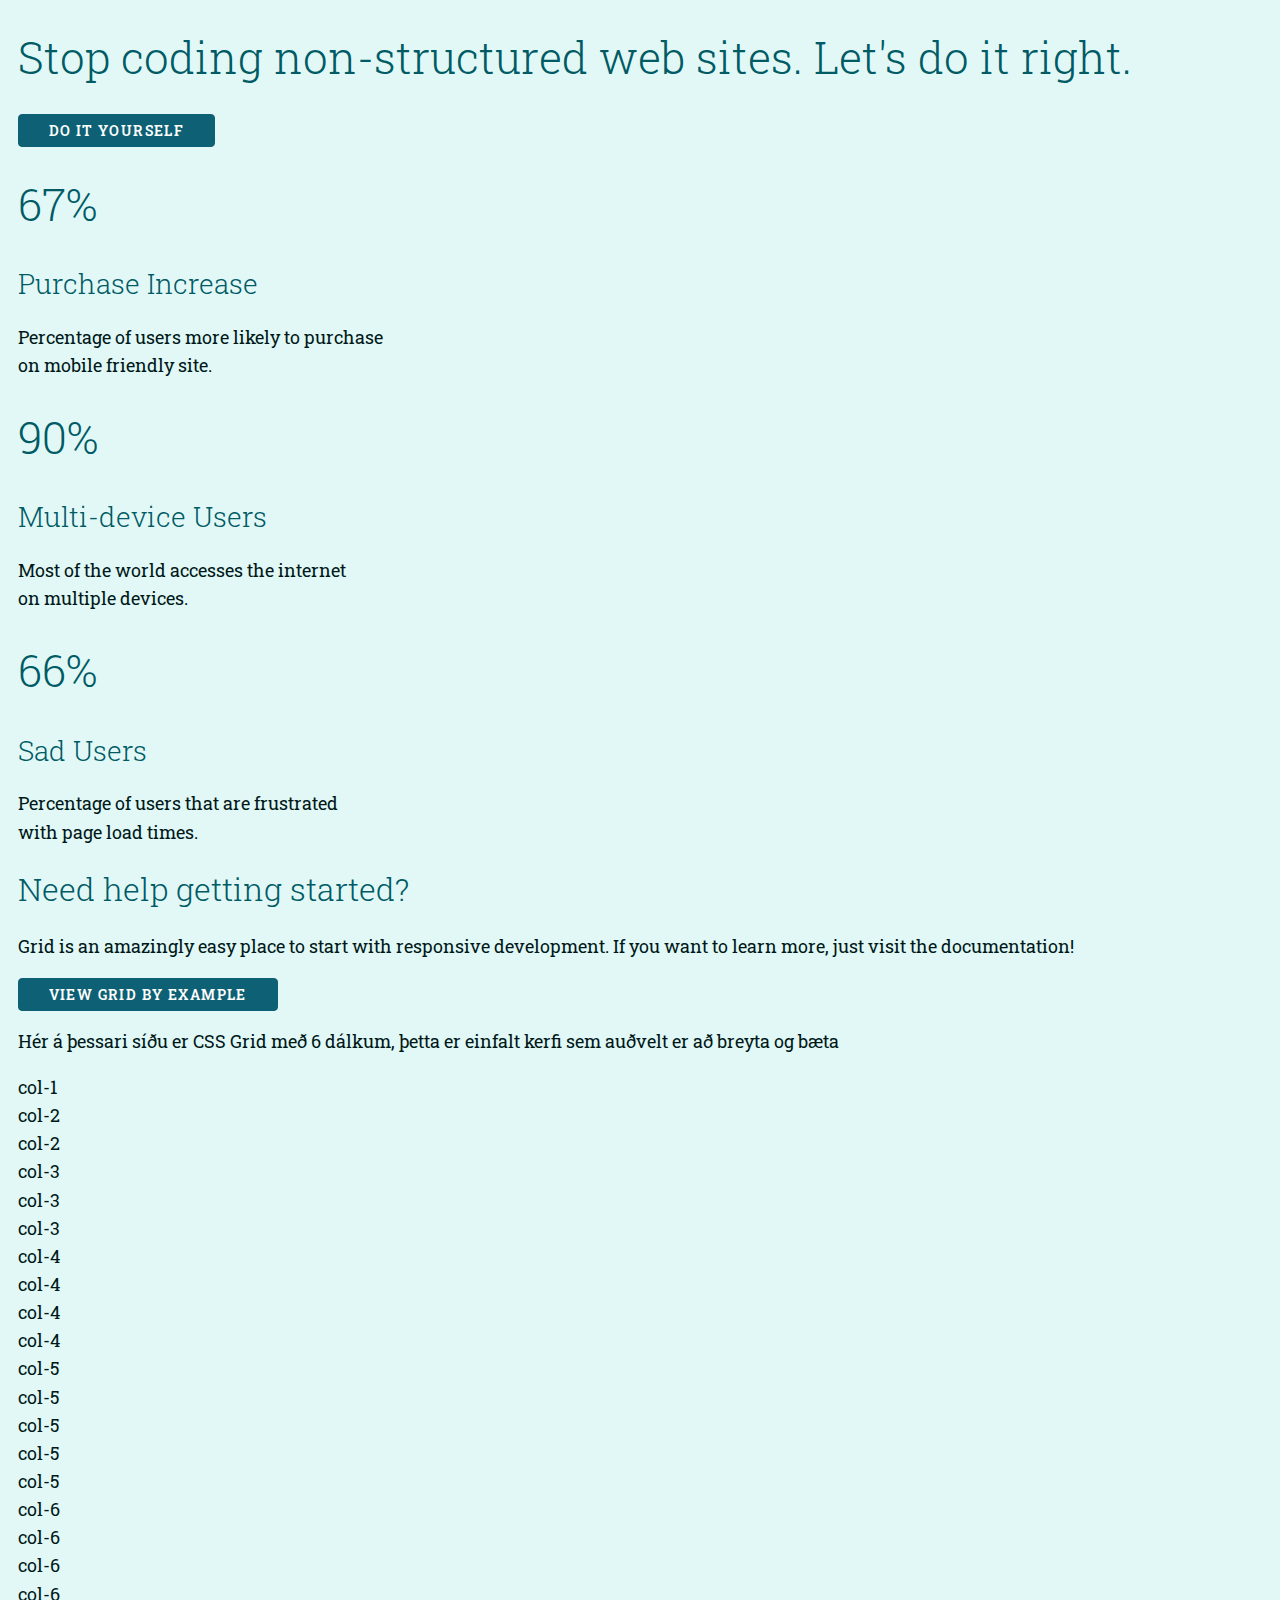
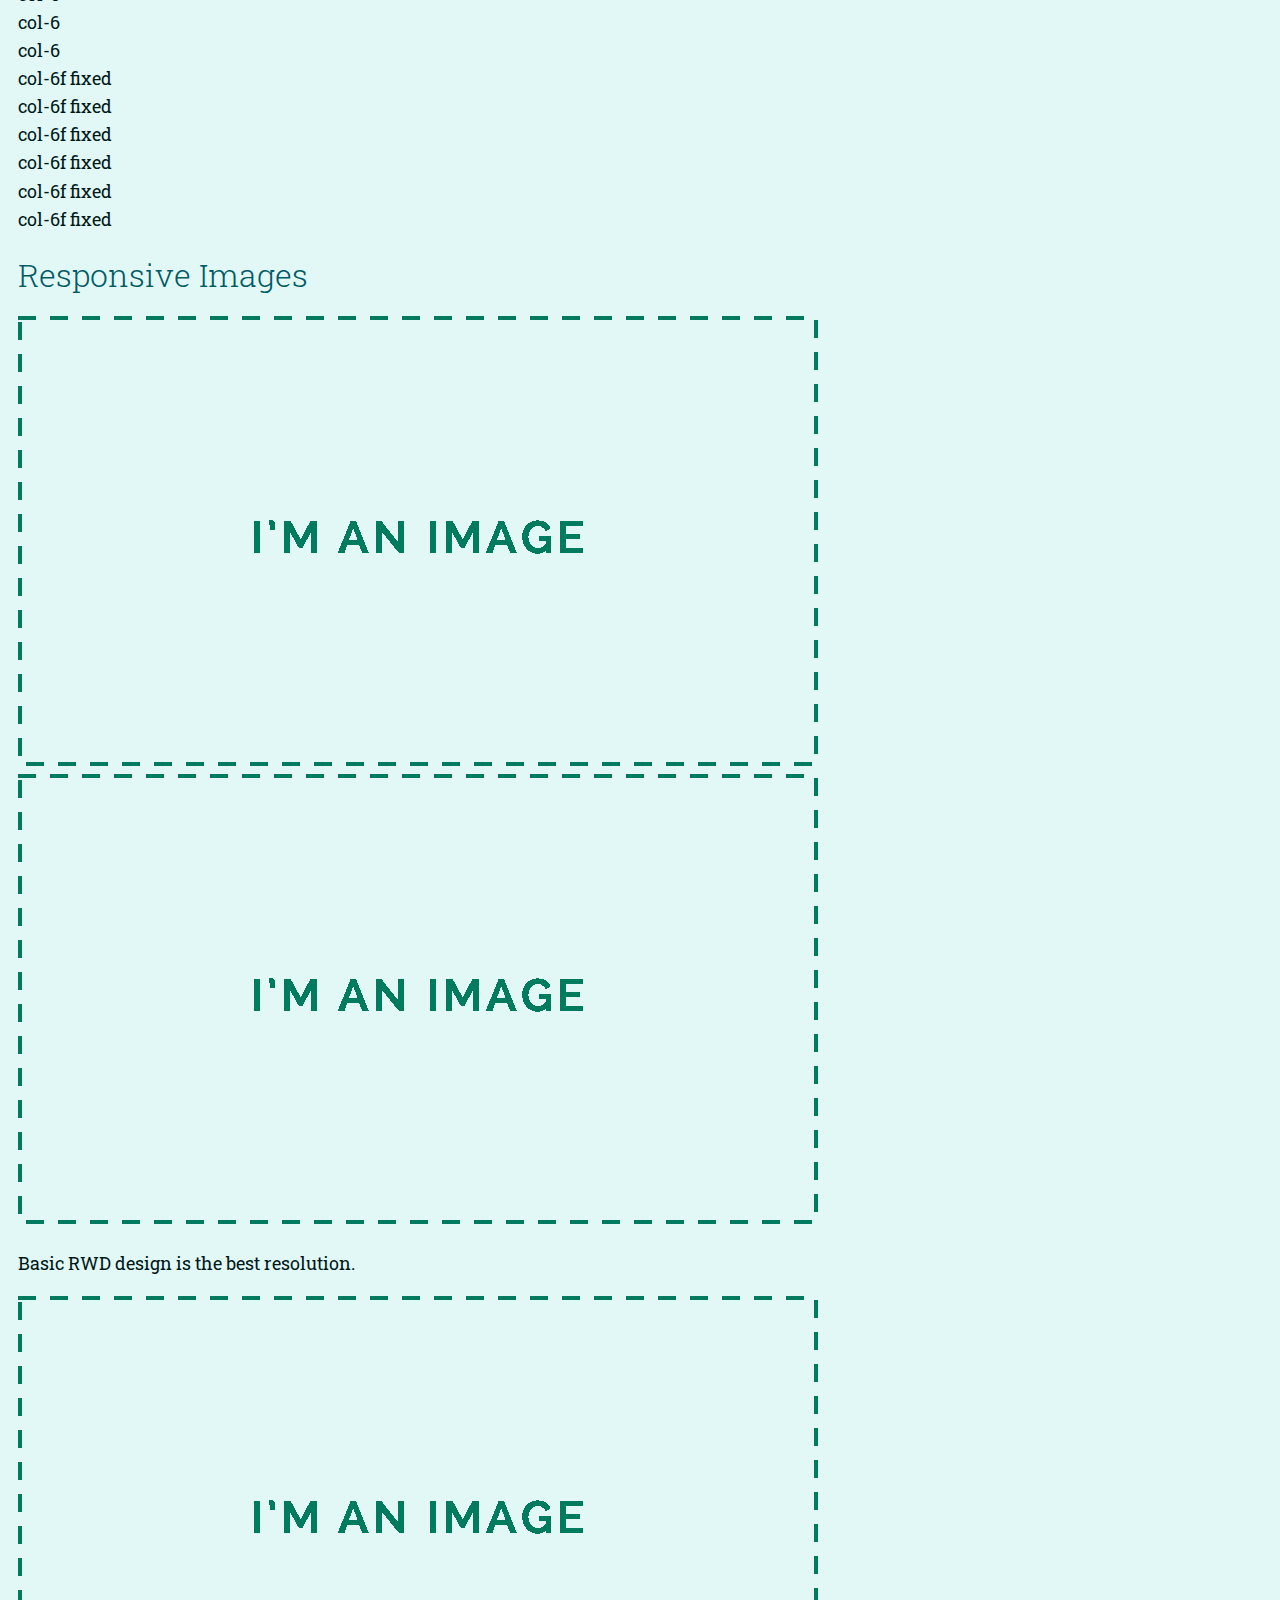
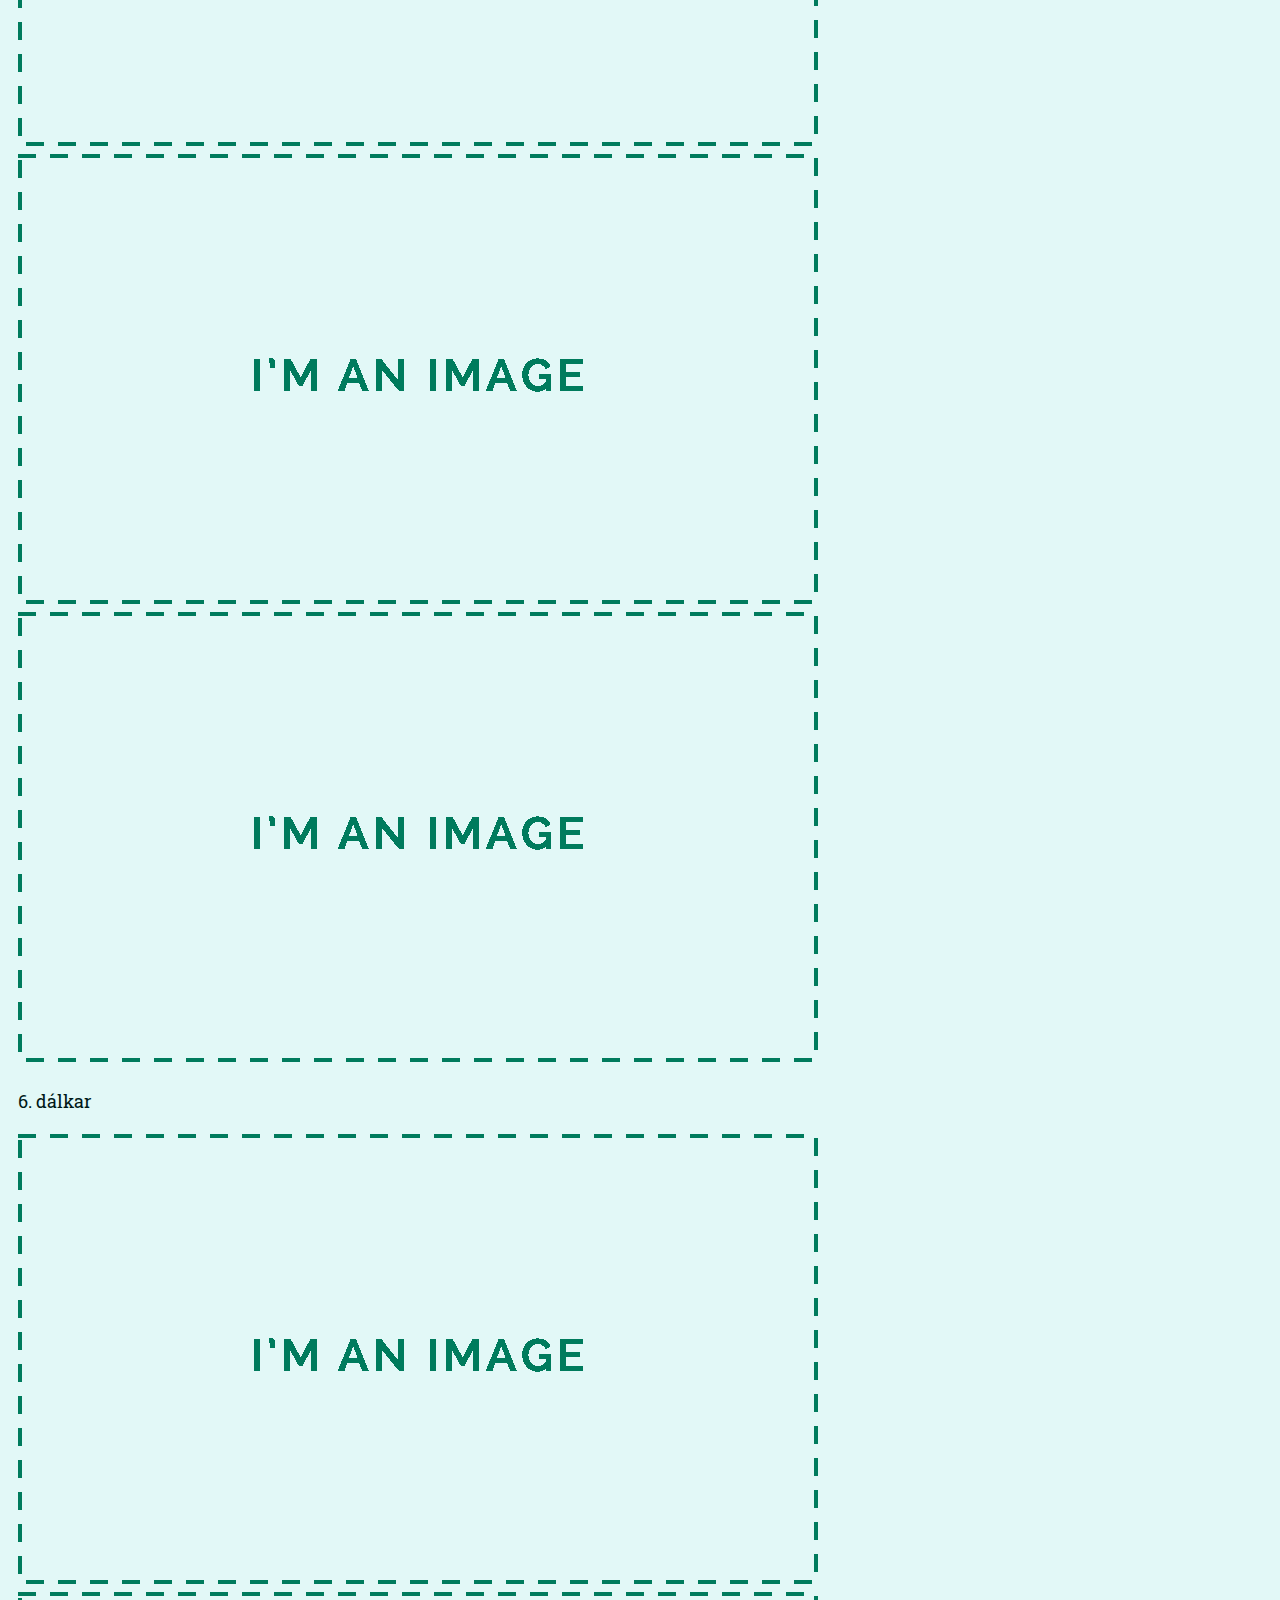
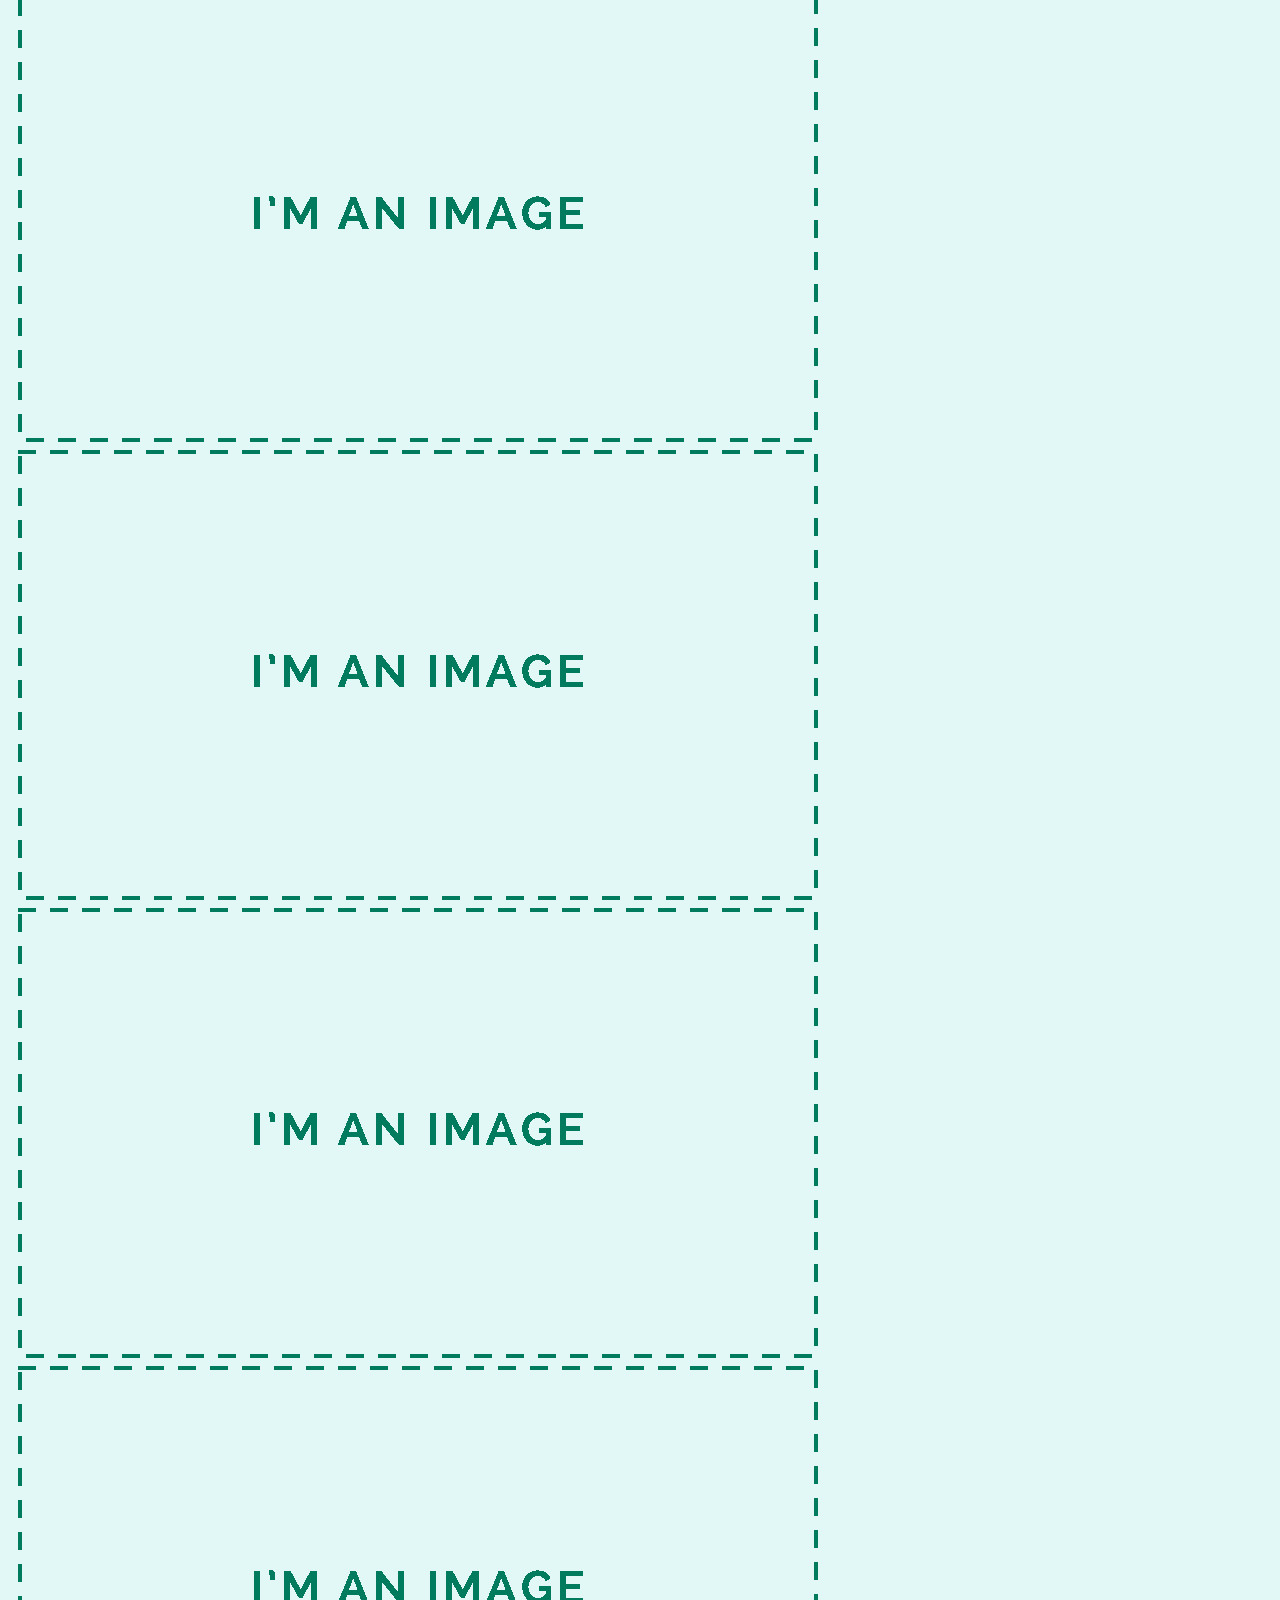
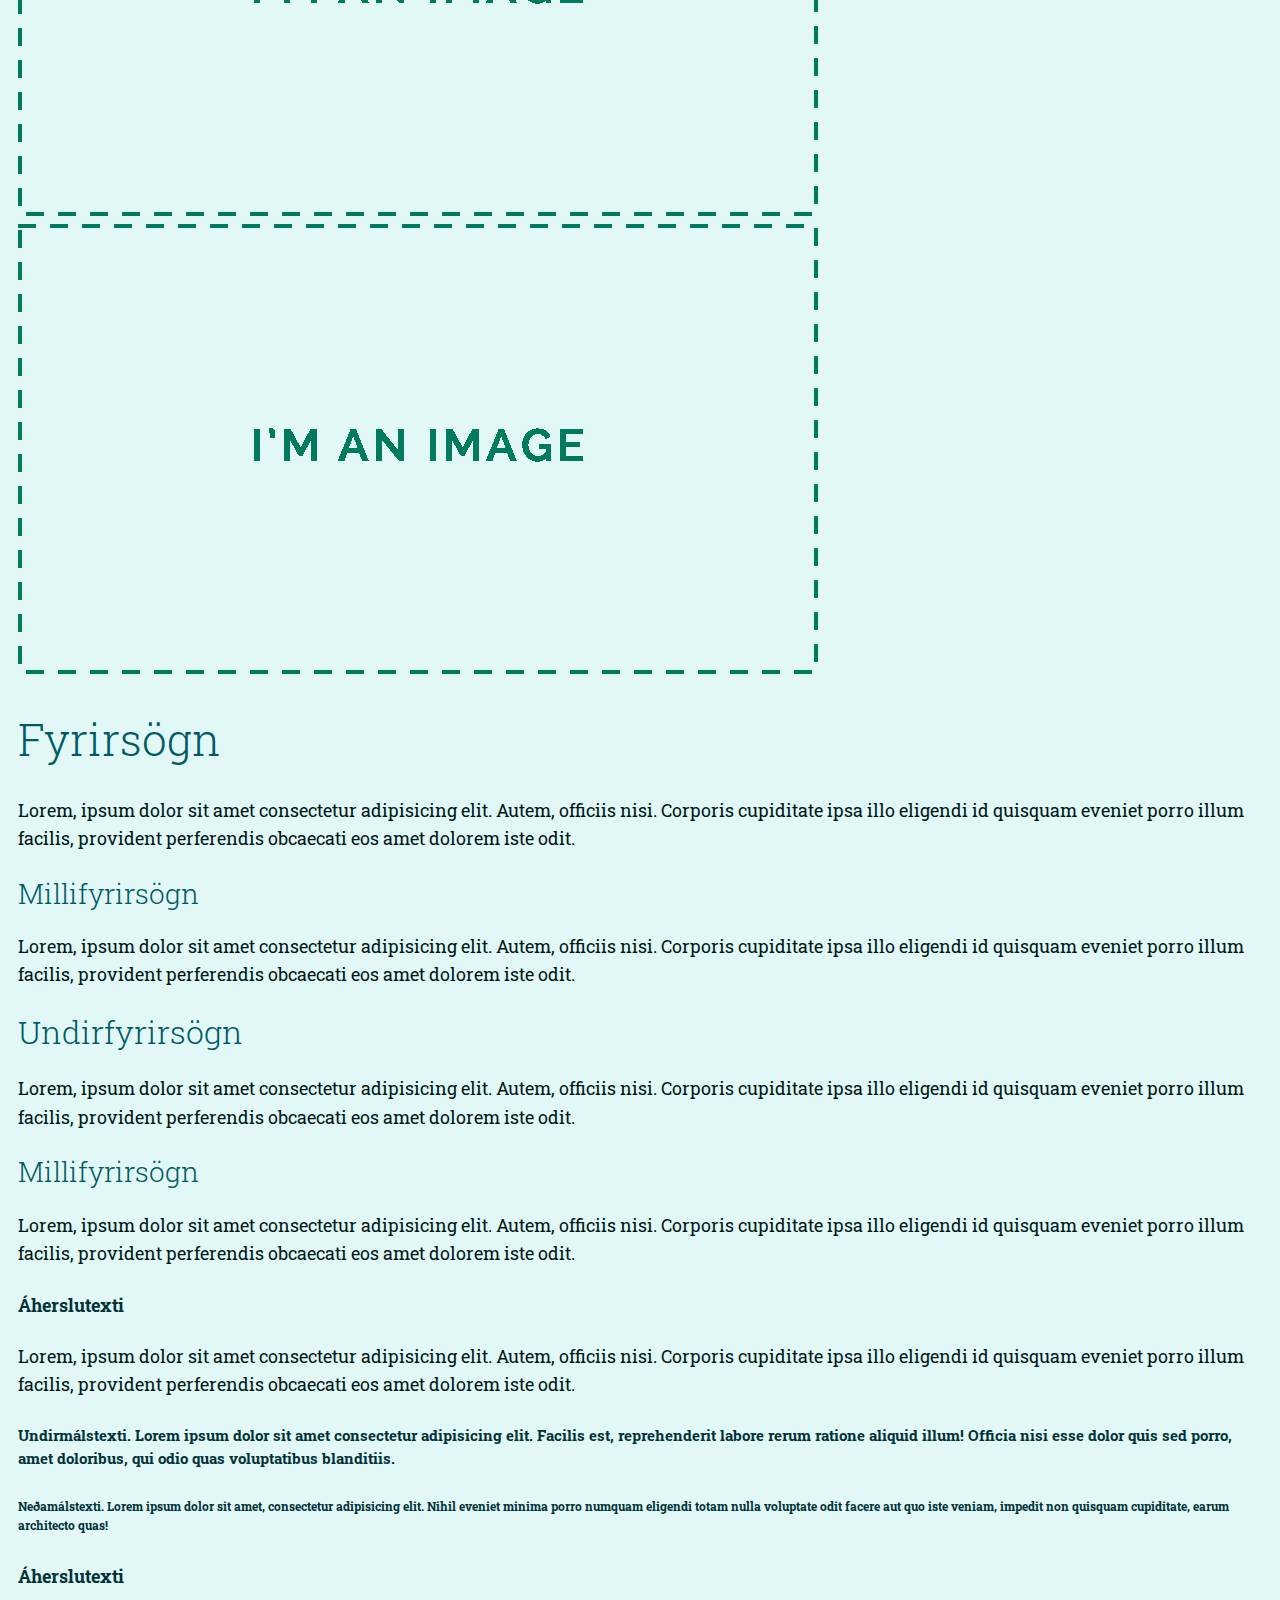
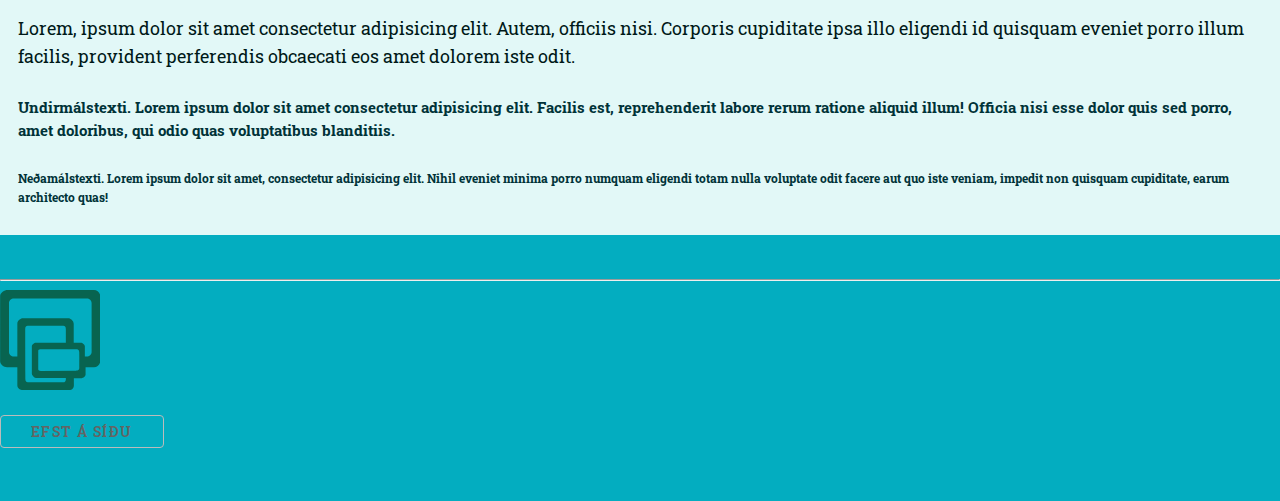
==== website/index.html @ b2b4685d "v3" ====
<!DOCTYPE html>
<html lang="is">
<head>
    <meta charset="UTF-8">
    <meta http-equiv="X-UA-Compatible" content="IE=edge">
    <meta name="viewport" content="width=device-width, initial-scale=1.0">
    <meta name="description" content="CSS grind">
    <meta name="author" content="GJG">
    <title>CSS grind</title>
    <link rel="preconnect" href="https://fonts.gstatic.com">
    <link href="https://fonts.googleapis.com/css2?family=Roboto+Slab:wght@100;200;300;400;500;600;700;800;900&display=swap" rel="stylesheet">
    <link rel="stylesheet" href="css/base.css">
    <!-- stílsíður sem við eigum eftir að bæta við-->
    <!--link rel="stylesheet" href="css/grid.css"-->
    <!--link rel="stylesheet" href="css/iconfont.css"-->
    <!--link rel="stylesheet" href="css/topmenu.css"-->
    <!--link rel="stylesheet" href="css/custom.css"-->
    <!--Í síðasta verkefninu eru allar stílsíðurnar þjappaðar í eina stílsíðu -->
    <!--link rel="stylesheet" href="css/styles.css"-->

    <link rel="icon" type="image/svg" href="images/rwd-icon.svg">
</head>
<body id="top">
  <nav class="topnav">
  </nav>
  <header class="container" id="top">
    <section>
        <h1>Stop coding non-structured web sites. Let's do it right.</h1>
        <a class="button button-primary" href="http://vefhonnun.github.io">Do it yourself</a>
      </div>
    </section>
  </header>
  <main>
    <section>
      <div class="container">
        <div>
          <h1>67%</h1>
          <h3>Purchase Increase</h3>
          <p>Percentage of users more likely to purchase<br> on mobile friendly site.</p>
        </div>
        <div>
          <h1>90%</h1>
          <h3>Multi-device Users</h3>
          <p>Most of the world accesses the internet<br> on multiple devices.</p>
        </div>
        <div>
          <h1>66%</h1>
          <h3>Sad Users</h3>
          <p>Percentage of users that are frustrated<br> with page load times.</p>
        </div>
    </div>
    </section>
    <section class="container">
        <h2>Need help getting started?</h2>
        <p>Grid is an amazingly easy place to start with responsive development. If you want to learn more, just visit the documentation!</p>
        <a class="button button-primary" href="http://gridbyexample.com">View Grid by example</a>
    </section>
    <section class="container" id="cssgrid">
      <p>Hér á þessari síðu er CSS Grid með 6 dálkum, þetta er einfalt kerfi sem auðvelt er að breyta og bæta</p>
      <div class="col-1 rammi">
        <div>col-1</div>
      </div>
      <div class="rammi col-2">
        <div>col-2</div>
        <div>col-2</div>
      </div>
      <div class="rammi">
        <div>col-3</div>
        <div>col-3</div>
        <div>col-3</div>
      </div>
      <div class="rammi">
        <div>col-4</div>
        <div>col-4</div>
        <div>col-4</div>
        <div>col-4</div>
      </div>
      <div class="rammi">
        <div>col-5</div>
        <div>col-5</div>
        <div>col-5</div>
        <div>col-5</div>
        <div>col-5</div>
      </div>
      <div class="rammi">
        <div>col-6</div>
        <div>col-6</div>
        <div>col-6</div>
        <div>col-6</div>
        <div>col-6</div>
        <div>col-6</div>
      </div>
      <div class="rammi">
        <div>col-6f fixed</div>
        <div>col-6f fixed</div>
        <div>col-6f fixed</div>
        <div>col-6f fixed</div>
        <div>col-6f fixed</div>
        <div>col-6f fixed</div>
      </div>
    </section>
    <section class="bgimage" id="myndir">
      <div class="container">
        <h2>Responsive Images</h2>
        <div class="col-2">
          <figure>
            <img src="images/placeholder2.png">
          </figure>
          <figure>
            <img src="images/placeholder2.png">
          </figure>
        </div>
      </div>
      <div class="container">
        <p>Basic RWD design is the best resolution.</p>
        <div class=" ">
          <figure>
            <img src="images/placeholder2.png">
          </figure>
          <figure>
            <img src="images/placeholder2.png">
          </figure>
          <figure>
            <img src="images/placeholder2.png">
          </figure>
        </div>
      </div>
      <div class="container">
        <p>6. dálkar</p>
        <div class=" ">
          <figure>
            <img src="images/placeholder2.png">
          </figure>
          <figure>
            <img src="images/placeholder2.png">
          </figure>
          <figure>
            <img src="images/placeholder2.png">
          </figure>
          <figure>
            <img src="images/placeholder2.png">
          </figure>
          <figure>
            <img src="images/placeholder2.png">
          </figure>
          <figure>
            <img src="images/placeholder2.png">
          </figure>
        </div>
      </div>
    </section>
    <section class="container" id="letur">
      <div class=" ">
        <article>
          <h1>Fyrirsögn</h1>
          <p>Lorem, ipsum dolor sit amet consectetur adipisicing elit. Autem, officiis nisi. Corporis cupiditate ipsa illo eligendi id quisquam eveniet porro illum facilis, provident perferendis obcaecati eos amet dolorem iste odit.</p>
          <h3>Millifyrirsögn</h3>
          <p>Lorem, ipsum dolor sit amet consectetur adipisicing elit. Autem, officiis nisi. Corporis cupiditate ipsa illo eligendi id quisquam eveniet porro illum facilis, provident perferendis obcaecati eos amet dolorem iste odit.</p>
        </article>
        <article>
          <h2>Undirfyrirsögn</h2>
          <p>Lorem, ipsum dolor sit amet consectetur adipisicing elit. Autem, officiis nisi. Corporis cupiditate ipsa illo eligendi id quisquam eveniet porro illum facilis, provident perferendis obcaecati eos amet dolorem iste odit.</p>
          <h3>Millifyrirsögn</h3>
          <p>Lorem, ipsum dolor sit amet consectetur adipisicing elit. Autem, officiis nisi. Corporis cupiditate ipsa illo eligendi id quisquam eveniet porro illum facilis, provident perferendis obcaecati eos amet dolorem iste odit.</p>  
        </article>
      </div>
      <div class=" ">
        <article>
          <h4>Áherslutexti</h4>
          <p>Lorem, ipsum dolor sit amet consectetur adipisicing elit. Autem, officiis nisi. Corporis cupiditate ipsa illo eligendi id quisquam eveniet porro illum facilis, provident perferendis obcaecati eos amet dolorem iste odit.</p>
        </article>
        <article>
          <h5>Undirmálstexti. Lorem ipsum dolor sit amet consectetur adipisicing elit. Facilis est, reprehenderit labore rerum ratione aliquid illum! Officia nisi esse dolor quis sed porro, amet doloribus, qui odio quas voluptatibus blanditiis.</h5>
        <h6>Neðamálstexti. Lorem ipsum dolor sit amet, consectetur adipisicing elit. Nihil eveniet minima porro numquam eligendi totam nulla voluptate odit facere aut quo iste veniam, impedit non quisquam cupiditate, earum architecto quas!</h6>
        </article>
        <article>
          <h4>Áherslutexti</h4>
          <p>Lorem, ipsum dolor sit amet consectetur adipisicing elit. Autem, officiis nisi. Corporis cupiditate ipsa illo eligendi id quisquam eveniet porro illum facilis, provident perferendis obcaecati eos amet dolorem iste odit.</p>
        </article>
        <article>
          <h5>Undirmálstexti. Lorem ipsum dolor sit amet consectetur adipisicing elit. Facilis est, reprehenderit labore rerum ratione aliquid illum! Officia nisi esse dolor quis sed porro, amet doloribus, qui odio quas voluptatibus blanditiis.</h5>
        <h6>Neðamálstexti. Lorem ipsum dolor sit amet, consectetur adipisicing elit. Nihil eveniet minima porro numquam eligendi totam nulla voluptate odit facere aut quo iste veniam, impedit non quisquam cupiditate, earum architecto quas!</h6>
        </article>
      </div>
    </section>
  </main>
  <footer class="container centre">
    <hr>
    <img src="images/rwd-logo.svg" width="100">
    <p><a href=#top class="button">Efst á síðu</a></p>
  </footer>
</body>
</html>
---- website/css/base.css ----
/* CSS boilerplate  */

/* Table of contents
––––––––––––––––––––––––––––––––––––––––––––––––––
  - Variables
  - Smooth Scroll
  - Base Styles 
  - Typography 
  - Links
  - Buttons
  - Forms
  - Lists
  - Code
  - Tables
  - Images
  - Blockquotes
  - nav
  - footer
  - Media Queries */

/* Variables
–––––––––––––––––––––––––––––––––––––––––––––––––– */
:root {
  --body-font-family:'Roboto Slab', sans-serif;
  --body-color-text: rgb(0, 25, 24);
  --body-bg-color: rgb(226, 248, 247);
  --body-padding: 0;
  --body-margin:0;
  --body-font-size: 1.1em;
  --body-line-height:1.6;
  --body-font-weight:400;
  /* header */
  --header-bg: rgb(0, 121, 135);
  --header-color: rgb(255, 255, 255);
  /* text */
  --h1-color: rgb(0, 91, 101);
  --h2-color: rgb(0, 91, 101);
  --h3-color: rgb(0, 91, 101);
  --h4-color: rgb(0, 50, 56);
  --a-color: rgb(6, 89, 102);
  /* navigation */
  --nav-bg: rgb(0, 121, 135);
  --nav-color: rgb(255, 255, 255);
  --nav-bgcolor-hover: rgb(3, 173, 192);
  /* links */
  --a-visited:rgb(13, 172, 196);
  --a-active:rgb(13, 172, 196);
  /* footer */
  --footer-bg: rgb(3, 173, 192);
  --footer-color: rgb(0, 50, 56);
  /* buttons */
  --button: rgb(100,100,100);
  --button-active:var(--a-active);
  --button-prime: rgb(255, 255, 255);
  --button-prime-bg: rgb(14, 97, 116);
  --button-prime-bg-hover: rgb(30, 174, 219);

}

/* Base Styles
–––––––––––––––––––––––––––––––––––––––––––––––––– */
* {
  box-sizing: border-box;
}

html {
  scroll-behavior: smooth;
}

body {
  margin: var(--body-margin);
  padding: var(--body-padding);
  font-size: var(--body-font-size);
  line-height: var(--body-line-height);
  font-weight: var(--body-font-weight);
  font-family: var(--body-font-family);
  color: var(--body-color-text); 
  background-color: var(--body-bg-color);
}

header,
main,
footer {
  padding: 0 1em;
}

/* Typography
–––––––––––––––––––––––––––––––––––––––––––––––––– */
h1, h2, h3 {
  font-weight: 300; 
  margin: .5em 0;
  color: var(--h1-color);
}
h4, h5, h6 {
  font-weight: 700; 
  color: var(--h4-color);
}
h1 { font-size: 2.5em; line-height: 1;  
}
h2 { font-size: 1.6em; line-height: 1.6; 
}
h3 { font-size: 1.3em; line-height: 1.6;  
}


/* Links
–––––––––––––––––––––––––––––––––––––––––––––––––– */
a {
  color: var(--a-color) 
}
a:visited {
  color: var(--a-visited)
}
a:hover,
a:active {
  color:var(--a-active)
} 

/* Text align */

.center {
  text-align: center;
}
.right {
  text-align: right;
}
.justify {
  text-align: justify;
}
/* Buttons
–––––––––––––––––––––––––––––––––––––––––––––––––– */
.button,
button,
input[type="submit"],
input[type="reset"],
input[type="button"] {
  display: inline-block;
  height: 2.3em;
  padding: 2px 30px;
  color: var(--button);
  text-align: center;
  font-size: .8em;
  font-weight: 600;
  line-height: 2em;
  letter-spacing: .1em;
  text-transform: uppercase;
  text-decoration: none;
  white-space: nowrap;
  background-color: transparent;
  border-radius: 4px;
  border: 1px solid #bbb;
  cursor: pointer; }

.button:hover,
button:hover,
input[type="submit"]:hover,
input[type="reset"]:hover,
input[type="button"]:hover,
.button:focus,
button:focus,
input[type="submit"]:focus,
input[type="reset"]:focus,
input[type="button"]:focus {
  color: var(--button-active);
  border-color: #888;
  outline: 0; }

.button.button-primary,
button.button-primary,
input[type="submit"].button-primary,
input[type="reset"].button-primary,
input[type="button"].button-primary {
  color: var(--button-prime);
  background-color: var(--button-prime-bg);
  border-color: var(--button-prime-bg); }

.button.button-primary:hover,
button.button-primary:hover,
input[type="submit"].button-primary:hover,
input[type="reset"].button-primary:hover,
input[type="button"].button-primary:hover,
.button.button-primary:focus,
button.button-primary:focus,
input[type="submit"].button-primary:focus,
input[type="reset"].button-primary:focus,
input[type="button"].button-primary:focus {
  color: var(--button);
  background-color: var(--button-prime-bg-hover);
  border-color: var(--button-prime-bg-hover); }


/* Forms
–––––––––––––––––––––––––––––––––––––––––––––––––– */
input[type="email"],
input[type="number"],
input[type="search"],
input[type="text"],
input[type="tel"],
input[type="url"],
input[type="date"],
input[type="password"],
textarea,
select {
  height: 2.4em;
  padding: .4em .8em; /* The 6px vertically centers text on FF, ignored by Webkit */
  background-color: #fff;
  border: 1px solid #D1D1D1;
  border-radius: 4px;
  box-shadow: inset 2px 3px 5px rgb(192, 192, 192);}

/* Removes awkward default styles on some inputs for iOS */
input[type="email"],
input[type="number"],
input[type="search"],
input[type="text"],
input[type="tel"],
input[type="url"],
input[type="password"],
textarea {
      appearance: none; }

textarea {
  min-height: 5em;
  padding-top: 6px;
  padding-bottom: 6px; 
}

input[type="email"]:focus,
input[type="number"]:focus,
input[type="search"]:focus,
input[type="text"]:focus,
input[type="tel"]:focus,
input[type="url"]:focus,
input[type="password"]:focus,
textarea:focus,
select:focus {
  border: 2px solid var(--a-active);
  outline: 0; }

/*label,*/
legend {
  display: block;
  margin-bottom: .5em;
  font-weight: 600; }

fieldset {
  padding: 0;
  border-width: 0; }

input[type="checkbox"],
input[type="radio"] {
  display: inline; 
}

label > .label-body {
  display: inline-block;
  margin-left: .5em;
  font-weight: normal; }


/* Lists
–––––––––––––––––––––––––––––––––––––––––––––––––– */
ul {
  list-style: circle inside; }
ol {
  list-style: decimal inside; }
ol, ul {
  padding-left: 0;
  margin-top: 0; }
ul ul,
ul ol,
ol ol,
ol ul {
  margin: 1em 0 1em 3em;
}
/*li {
  margin-bottom: .5em; }*/


/* Code
–––––––––––––––––––––––––––––––––––––––––––––––––– */

code {
  padding: .2em .5em;
  margin: 0 .2em;
  font-size: 90%;
  white-space: nowrap;
  background: #F1F1F1;
  border: 1px solid #E1E1E1;
  border-radius: 4px; }
pre > code {
  display: block;
  padding: 1em 1em;
  white-space: pre; }


/* Tables
–––––––––––––––––––––––––––––––––––––––––––––––––– */
table {
  border-collapse: collapse;
}
th,
td {
  padding: .8em;
  text-align: left;
  border-bottom: 1px solid #c4c3c3; }

tbody tr:nth-child(odd) {
    background-color: #d4fdfd;
  }
caption {
  font-size: 1.2em;
  color: var(--nav-color);
  background-color: var(--footer-bg);
}
tfoot {
  background-color: #d4fdfd;
}
/* 
th:first-child,
td:first-child {
  padding-left: 0; }
th:last-child,
td:last-child {
  padding-right: 0; }
*/

/* Images
–––––––––––––––––––––––––––––––––––––––––––––––––– */
img {
  max-width: 100%;
  height: auto;
}
figure {
  margin: 0;
}
/* nav
–––––––––––––––––––––––––––––––––––––––––––––––––– */
nav {
  background-color: var(--nav-bg);
  color: var(--nav-color);
}
/* Footer
–––––––––––––––––––––––––––––––––––––––––––––––––– */
footer {
  padding: 2em 0;
}
footer,
.footermenu nav{
  background-color: var(--footer-bg);
}
.footermenu ul {
  list-style-type: none;
  padding: 0 2em;
}
.footermenu li {
  line-height: 1.5;
  border: 1px solid var(--footer-color);
  border-width: 0 0 1px 0;
}
.footermenu a {
  display: block;
  color:var(--nav-color);
  text-decoration: none;

}

/* Media Queries
–––––––––––––––––––––––––––––––––––––––––––––––––– */

/* Larger than mobile 
@media screen and (min-width: 30em) {}
*/

/* Larger than phablet (also point when grid becomes active) 
@media screen and (min-width: 37.5em) {}
*/

/* Larger than tablet */
@media screen and (min-width: 48em) {
  h1 { 
    font-size: 2.5em; 
    line-height: 1.6;
    margin: 0.5em 0;  
  }
  h2 { 
    font-size: 1.8em; 
    line-height: 1.6; 
    margin-bottom: 0.5em;  
  }
  h3 { 
    font-size: 1.6em; 
    line-height: 1.6;  
  }
}

/* Larger than desktop 
@media screen and (min-width: 60em) {}
*/

/* Larger than Desktop HD 
@media screen and (min-width: 100em) {}
*/
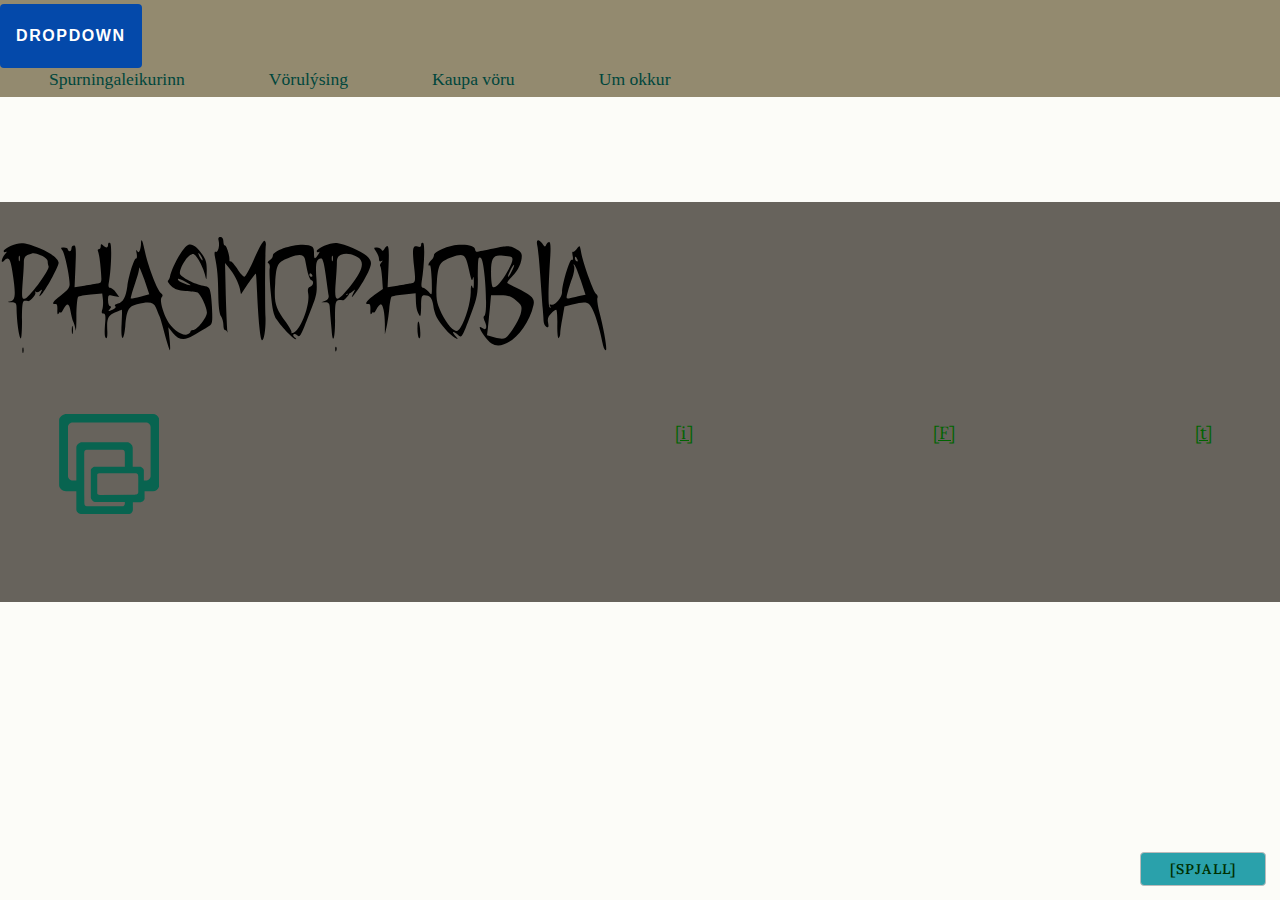
==== commit 3401a499: "ok" ====
--- a/website/index.html
+++ b/website/index.html
@@ -6,188 +6,69 @@
     <meta name="viewport" content="width=device-width, initial-scale=1.0">
     <meta name="description" content="CSS grind">
     <meta name="author" content="GJG">
-    <title>CSS grind</title>
-    <link rel="preconnect" href="https://fonts.gstatic.com">
-    <link href="https://fonts.googleapis.com/css2?family=Roboto+Slab:wght@100;200;300;400;500;600;700;800;900&display=swap" rel="stylesheet">
-    <link rel="stylesheet" href="css/base.css">
-    <!-- stílsíður sem við eigum eftir að bæta við-->
-    <!--link rel="stylesheet" href="css/grid.css"-->
-    <!--link rel="stylesheet" href="css/iconfont.css"-->
-    <!--link rel="stylesheet" href="css/topmenu.css"-->
-    <!--link rel="stylesheet" href="css/custom.css"-->
-    <!--Í síðasta verkefninu eru allar stílsíðurnar þjappaðar í eina stílsíðu -->
-    <!--link rel="stylesheet" href="css/styles.css"-->
+    <title>Phasmophobia</title>
+    <link rel="preconnect" href="https://fonts.googleapis.com">
+    <link rel="preconnect" href="https://fonts.gstatic.com" crossorigin>
+    <link href="https://fonts.googleapis.com/css2?family=Lora:ital,wght@0,400;0,500;0,600;1,400;1,500;1,600&display=swap" rel="stylesheet">    <link rel="stylesheet" href="css/base.css">
+    <link rel="stylesheet" href="css/styles.css">
 
     <link rel="icon" type="image/svg" href="images/rwd-icon.svg">
 </head>
 <body id="top">
   <nav class="topnav">
+    <!--div class="logo"><a href="index.html"> AlgoBonus </a></div-->
+    <input type="checkbox" id="toggle" class="inputmenu">
+    <label for="toggle" class="menulabel">&#9776;</label>
+    <div class="dropdown">
+      <button class="dropbtn">Dropdown</button>
+      <div class="dropdown-content">
+        <a href="index.html">Spurningaleikurinn</a>
+        <a href="lysing.html">Vörulýsing</a>
+        <a href="vorukaup.html">Kaupa vöru</a>
+        <a href="um-okkur.html">Um okkur</a>
+      </div>
+    <div class="topmenu">
+      <a class="icon-dice" href="index.html">Spurningaleikurinn</a>
+      <a class="icon-stats-bars" href="lysing.html">Vörulýsing</a>
+      <a class="icon-cart" href="vorukaup.html">Kaupa vöru</a>
+      <a class="icon-home3" href="um-okkur.html">Um okkur</a>
+    </div>
   </nav>
-  <header class="container" id="top">
-    <section>
-        <h1>Stop coding non-structured web sites. Let's do it right.</h1>
-        <a class="button button-primary" href="http://vefhonnun.github.io">Do it yourself</a>
-      </div>
+  <main class="container">
+    <section class="center">
+      <div>
+        <ul class="slideshow">
+          <li><span>1</span></li>
+          <li><span>2</span></li>
+          <li><span>3</span></li>
+          <li><span>4</span></li>
+          <li><span>5</span></li>
+        </ul>
     </section>
-  </header>
-  <main>
-    <section>
-      <div class="container">
-        <div>
-          <h1>67%</h1>
-          <h3>Purchase Increase</h3>
-          <p>Percentage of users more likely to purchase<br> on mobile friendly site.</p>
-        </div>
-        <div>
-          <h1>90%</h1>
-          <h3>Multi-device Users</h3>
-          <p>Most of the world accesses the internet<br> on multiple devices.</p>
-        </div>
-        <div>
-          <h1>66%</h1>
-          <h3>Sad Users</h3>
-          <p>Percentage of users that are frustrated<br> with page load times.</p>
-        </div>
     </div>
+  </main>
+  <footer>
+    <div class="img"><img src="images/Phasmophobia.svg" alt=""></div>
+    <section class="container col-2">
+      <img src="images/rwd-logo.svg" width="100">
+      <div class="sm-links"><a href="#">[i] </a><a href="#">[F] </a><a href="#">[t]</a></div>     
     </section>
-    <section class="container">
-        <h2>Need help getting started?</h2>
-        <p>Grid is an amazingly easy place to start with responsive development. If you want to learn more, just visit the documentation!</p>
-        <a class="button button-primary" href="http://gridbyexample.com">View Grid by example</a>
-    </section>
-    <section class="container" id="cssgrid">
-      <p>Hér á þessari síðu er CSS Grid með 6 dálkum, þetta er einfalt kerfi sem auðvelt er að breyta og bæta</p>
-      <div class="col-1 rammi">
-        <div>col-1</div>
-      </div>
-      <div class="rammi col-2">
-        <div>col-2</div>
-        <div>col-2</div>
-      </div>
-      <div class="rammi">
-        <div>col-3</div>
-        <div>col-3</div>
-        <div>col-3</div>
-      </div>
-      <div class="rammi">
-        <div>col-4</div>
-        <div>col-4</div>
-        <div>col-4</div>
-        <div>col-4</div>
-      </div>
-      <div class="rammi">
-        <div>col-5</div>
-        <div>col-5</div>
-        <div>col-5</div>
-        <div>col-5</div>
-        <div>col-5</div>
-      </div>
-      <div class="rammi">
-        <div>col-6</div>
-        <div>col-6</div>
-        <div>col-6</div>
-        <div>col-6</div>
-        <div>col-6</div>
-        <div>col-6</div>
-      </div>
-      <div class="rammi">
-        <div>col-6f fixed</div>
-        <div>col-6f fixed</div>
-        <div>col-6f fixed</div>
-        <div>col-6f fixed</div>
-        <div>col-6f fixed</div>
-        <div>col-6f fixed</div>
-      </div>
-    </section>
-    <section class="bgimage" id="myndir">
-      <div class="container">
-        <h2>Responsive Images</h2>
-        <div class="col-2">
-          <figure>
-            <img src="images/placeholder2.png">
-          </figure>
-          <figure>
-            <img src="images/placeholder2.png">
-          </figure>
-        </div>
-      </div>
-      <div class="container">
-        <p>Basic RWD design is the best resolution.</p>
-        <div class=" ">
-          <figure>
-            <img src="images/placeholder2.png">
-          </figure>
-          <figure>
-            <img src="images/placeholder2.png">
-          </figure>
-          <figure>
-            <img src="images/placeholder2.png">
-          </figure>
-        </div>
-      </div>
-      <div class="container">
-        <p>6. dálkar</p>
-        <div class=" ">
-          <figure>
-            <img src="images/placeholder2.png">
-          </figure>
-          <figure>
-            <img src="images/placeholder2.png">
-          </figure>
-          <figure>
-            <img src="images/placeholder2.png">
-          </figure>
-          <figure>
-            <img src="images/placeholder2.png">
-          </figure>
-          <figure>
-            <img src="images/placeholder2.png">
-          </figure>
-          <figure>
-            <img src="images/placeholder2.png">
-          </figure>
-        </div>
-      </div>
-    </section>
-    <section class="container" id="letur">
-      <div class=" ">
-        <article>
-          <h1>Fyrirsögn</h1>
-          <p>Lorem, ipsum dolor sit amet consectetur adipisicing elit. Autem, officiis nisi. Corporis cupiditate ipsa illo eligendi id quisquam eveniet porro illum facilis, provident perferendis obcaecati eos amet dolorem iste odit.</p>
-          <h3>Millifyrirsögn</h3>
-          <p>Lorem, ipsum dolor sit amet consectetur adipisicing elit. Autem, officiis nisi. Corporis cupiditate ipsa illo eligendi id quisquam eveniet porro illum facilis, provident perferendis obcaecati eos amet dolorem iste odit.</p>
-        </article>
-        <article>
-          <h2>Undirfyrirsögn</h2>
-          <p>Lorem, ipsum dolor sit amet consectetur adipisicing elit. Autem, officiis nisi. Corporis cupiditate ipsa illo eligendi id quisquam eveniet porro illum facilis, provident perferendis obcaecati eos amet dolorem iste odit.</p>
-          <h3>Millifyrirsögn</h3>
-          <p>Lorem, ipsum dolor sit amet consectetur adipisicing elit. Autem, officiis nisi. Corporis cupiditate ipsa illo eligendi id quisquam eveniet porro illum facilis, provident perferendis obcaecati eos amet dolorem iste odit.</p>  
-        </article>
-      </div>
-      <div class=" ">
-        <article>
-          <h4>Áherslutexti</h4>
-          <p>Lorem, ipsum dolor sit amet consectetur adipisicing elit. Autem, officiis nisi. Corporis cupiditate ipsa illo eligendi id quisquam eveniet porro illum facilis, provident perferendis obcaecati eos amet dolorem iste odit.</p>
-        </article>
-        <article>
-          <h5>Undirmálstexti. Lorem ipsum dolor sit amet consectetur adipisicing elit. Facilis est, reprehenderit labore rerum ratione aliquid illum! Officia nisi esse dolor quis sed porro, amet doloribus, qui odio quas voluptatibus blanditiis.</h5>
-        <h6>Neðamálstexti. Lorem ipsum dolor sit amet, consectetur adipisicing elit. Nihil eveniet minima porro numquam eligendi totam nulla voluptate odit facere aut quo iste veniam, impedit non quisquam cupiditate, earum architecto quas!</h6>
-        </article>
-        <article>
-          <h4>Áherslutexti</h4>
-          <p>Lorem, ipsum dolor sit amet consectetur adipisicing elit. Autem, officiis nisi. Corporis cupiditate ipsa illo eligendi id quisquam eveniet porro illum facilis, provident perferendis obcaecati eos amet dolorem iste odit.</p>
-        </article>
-        <article>
-          <h5>Undirmálstexti. Lorem ipsum dolor sit amet consectetur adipisicing elit. Facilis est, reprehenderit labore rerum ratione aliquid illum! Officia nisi esse dolor quis sed porro, amet doloribus, qui odio quas voluptatibus blanditiis.</h5>
-        <h6>Neðamálstexti. Lorem ipsum dolor sit amet, consectetur adipisicing elit. Nihil eveniet minima porro numquam eligendi totam nulla voluptate odit facere aut quo iste veniam, impedit non quisquam cupiditate, earum architecto quas!</h6>
-        </article>
-      </div>
-    </section>
-  </main>
-  <footer class="container centre">
-    <hr>
-    <img src="images/rwd-logo.svg" width="100">
-    <p><a href=#top class="button">Efst á síðu</a></p>
   </footer>
+    <!--spjallform-->
+    <input type="checkbox" id="togl" class="spjall">
+    <label for="togl" class="button spjallbutt">[spjall]</a></label>
+    <div class="chatbox">
+      <form action="#" method="dialog" class="contactform">
+          <fieldset>
+            <div><img src="images/Phasmophobia.svg" alt=""></div>
+            <legend>Aðstoð</legend>
+            <p>Hvernig get ég aðstoðað?</p>
+            <p>Nafn: <input type="text" name="nafn" required> </p>
+            <p>Tölvupóstur: <input type="email" name="email" required> </p>
+            <textarea row="5" placeholder="Skrifaðu hér það sem þig langar að vita um" required></textarea>
+            <p><input type="submit" value="Senda skilaboð" for="togl"></p>
+          </fieldset>
+        </form>
+    </div>
 </body>
 </html>
--- a/website/css/styles.css
+++ b/website/css/styles.css
@@ -0,0 +1,1099 @@
+/* (A) TABS CONTAINER */
+.tab, .tab * {
+    box-sizing: border-box;
+  }
+  .tab { max-width: 100%; }
+  
+  /* (B) HIDE CHECKBOX */
+  .tab input { display: none; }
+  
+  /* (C) TAB LABEL */
+  .tab label {
+    /* (C1) DIMENSIONS */
+    position: relative; /* required for (f2) position:absolute */
+    display: block;
+    width: 100%;
+    padding: .6em;
+    margin:0;
+    border-bottom: 1px solid rgb(255, 255, 255);
+    /* (C2) COSMETICS */
+    background: var(--nav-bg);
+    cursor: pointer;
+  }
+  
+  /* (D) TAB CONTENT - HIDDEN BY DEFAULT */
+  /* css animation will not work with auto height */
+  /* this is why we use max-height instead */
+  .tab .content {
+    background: var(--footer-bg);
+    overflow: hidden;
+    transition: max-height 0.3s;
+    max-height: 0;
+  }
+  .tab .content p, 
+  .tab .content h4 { padding: .6em; }
+
+
+  /* (E) OPEN TAB ON CHECKED */
+  .tab input:checked ~ .content { max-height: 100vh; }
+  
+  /* (F) EXTRA - ADD ARROW INDICATOR */
+  .tab label::after {
+    /* (F1) RIGHT ARROW */
+    display: block;  
+    content: "\25b6";
+   
+    /* (F2) PLACE AT RIGHT SIDE */
+    position: absolute;
+    right: 10px; top: 10px;
+   
+    /* (F3) ANIMATED ARROW */
+    transition: all 0.4s;
+  }
+   
+  /* (F4) ROTATE ARROW ON CHECKED */
+  .tab input:checked ~ label::after { transform: rotate(90deg); }/* CSS boilerplate  */
+
+/* Table of contents
+––––––––––––––––––––––––––––––––––––––––––––––––––
+  - Colour Palette
+  - Variables
+  - Smooth Scroll
+  - Base Styles 
+  - Typography 
+  - Links
+  - Buttons
+  - Forms
+  - Lists
+  - Code
+  - Tables
+  - Images
+  - Blockquotes
+  - nav
+  - footer
+  - Media Queries */
+
+/* Colour palette For AlgaBonus Website */
+
+.a  {color:rgb(0,   48,    0)}
+.b  {color:rgb(0,  100,    0)}
+.c  {color:rgb(148, 236,   0)}
+.d  {color:rgb(224, 252, 132)}
+.e  {color:rgb(252, 252, 248)} 
+.f  {color:rgb(248, 252, 236)}
+.g  {color:rgb(120, 120, 120)}
+.h  {color:rgb( 55,  55,  55)}
+
+/* Variables
+Skiptið út letri og litagildildum fyrir litina sem þið notið í frumhönnun ykkar (style tyle).
+–––––––––––––––––––––––––––––––––––––––––––––––––– */
+:root {
+  --body-font-family:'Lora', serif; /* ykkar leturval */
+  --body-color-text: rgb( 55,  55,  55);
+  --body-bg-color: rgb(252, 252, 248);
+  --body-padding: 0;
+  --body-margin:0;
+  --body-font-size: 1.1em;
+  --body-line-height:1.6;
+  --body-font-weight:400;
+  /* header */
+  --header-bg: rgba(128, 122, 116, 0.584);
+  --header-color: rgb(0,   48,    0);
+  /* text */
+  --h1-color: rgb(0,   48,    0);
+  --h2-color: rgb(0,   48,    0);
+  --h3-color: rgb(0,   48,    0);
+  --h4-color: rgb(0,   48,    0);
+  /* navigation */
+  --nav-bg: rgb(147, 138, 111);
+  --nav-color: rgb(0, 70, 60);
+  --nav-bgcolor-hover: rgb(224, 252, 132);
+  /* links */
+  --a-color: rgb(0,  100,    0);
+  --a-visited:rgb(88, 139, 0);
+  --a-active:rgb(148, 236,   0);
+  /* footer */
+  --footer-bg: rgb(103, 99, 92);
+  --footer-color: rgb(0,   48,    0);
+  /* buttons */
+  --button: rgb(0,   48,    0);
+  --button-active:rgb(105, 98, 128);
+  --button-prime: rgb(0,   48,    0);
+  --button-prime-bg: rgb(83, 133, 195);
+  --button-prime-bg-hover: rgb(104, 195, 195);
+  --button-border: 1px solid rgb(187, 187, 187);
+  /* forms */
+  --form-bg: rgb(248, 252, 236);
+  --form-color: rgb(0, 0, 0);
+  --form-border: 1px solid rgb(187, 187, 187);
+  --form-border-focus: 1px solid rgb(0,   48,    0);
+  --form-border-error: 1px solid rgb(201, 2, 2);
+  --form-border-radius: 4px;
+  --form-placeholder-color: rgb(141, 141, 141);
+  --form-label-color: rgb(0,   48,    0);
+  --form-input-color-error: rgb(197, 2, 2);
+  --form-input-bg: rgb(255, 255, 255);  
+  --form-input-bg-error: rgb(255, 223, 223);
+  --form-input-bg-focus: rgb(255, 255, 255);
+  --form-input-bg-disabled: rgb(140, 140, 140);
+  --form-input-border: 1px solid rgb(187, 187, 187);
+  --form-input-border-error: 1px solid rgb(201, 2, 2);
+  --form-input-border-focus: 1px solid rgb(0,   48,    0);
+  --form-input-border-disabled: 1px solid rgb(131, 131, 131);
+  --form-input-border-radius: 4px;
+  --box-shadow: inset 2px 3px 5px rgb(192, 192, 192);
+  /* lists */
+  --list-style: none;
+  --list-style-position: inside;
+  --list-style-type: none;
+  /* code */
+  --code-bg: rgb(255, 255, 255);
+  --code-color: rgb(0, 0, 0);
+  --code-border: 1px solid rgb(187, 187, 187);
+  --code-border-radius: 4px;
+  /* tables */
+  --table-bg: rgb(255, 255, 255);
+  --table-color: rgb(55,55,55);
+  --table-border: 1px solid rgb(187, 187, 187);
+  --table-border-radius: 4px;
+  --table-odd-bg: rgb(229, 255, 185);
+  --td-border-bottom: 1px solid rgb(187, 187, 187);
+  --tfoot-bg: rgb(86, 129, 117);
+  --table-caption: rgb(95, 143, 129);
+  /* images */
+  --image-border: 1px solid rgb(187, 187, 187);
+  --image-border-radius: 4px;
+  /* blockquotes */
+  --blockquote-bg: rgb(255, 255, 255);
+  --blockquote-color: rgb(0, 0, 0);
+  --blockquote-border: 1px solid rgb(187, 187, 187);
+  --blockquote-border-radius: 4px;
+}
+
+/* Base Styles
+–––––––––––––––––––––––––––––––––––––––––––––––––– */
+* {
+  box-sizing: border-box;
+}
+
+html {
+  scroll-behavior: smooth;
+}
+
+body {
+  margin: var(--body-margin);
+  padding: var(--body-padding);
+  font-size: var(--body-font-size);
+  line-height: var(--body-line-height);
+  font-weight: var(--body-font-weight);
+  font-family: var(--body-font-family);
+  color: var(--body-color-text); 
+  background-color: var(--body-bg-color);
+}
+
+header,
+main,
+footer {
+  padding: 0 1em;
+}
+
+/* Typography
+–––––––––––––––––––––––––––––––––––––––––––––––––– */
+h1, h2, h3 {
+  font-weight: 300; 
+  margin: 0 0 .5em 0;
+  color: var(--h1-color);
+}
+h4, h5, h6 {
+  font-weight: 700; 
+  color: var(--h4-color);
+}
+h1 { font-size: 2.5em; line-height: 1;  
+}
+h2 { font-size: 1.6em; line-height: 1.6; 
+}
+h3 { font-size: 1.3em; line-height: 1.6;  
+}
+
+
+/* Links
+–––––––––––––––––––––––––––––––––––––––––––––––––– */
+a {
+  color: var(--a-color) 
+}
+a:visited {
+  color: var(--a-visited)
+}
+a:hover,
+a:active {
+  color:var(--a-active)
+} 
+
+/* Text align */
+
+.center {
+  text-align: center;
+}
+.right {
+  text-align: right;
+}
+.justify {
+  text-align: justify;
+}
+/* Buttons
+–––––––––––––––––––––––––––––––––––––––––––––––––– */
+.button,
+button,
+input[type="submit"],
+input[type="reset"],
+input[type="button"] {
+  display: inline-block;
+/*  height: 2.3em; */
+  padding: 2px 2em;
+  color: var(--button);
+  text-align: center;
+  font-size: .8em;
+  font-weight: 600;
+  line-height: 2em;
+  letter-spacing: .1em;
+  text-transform: uppercase;
+  text-decoration: none;
+  white-space: nowrap;
+  background-color: transparent;
+  border-radius: 4px;
+  border: var(--button-border);
+  cursor: pointer; }
+
+.button:hover,
+button:hover,
+input[type="submit"]:hover,
+input[type="reset"]:hover,
+input[type="button"]:hover,
+.button:focus,
+button:focus,
+input[type="submit"]:focus,
+input[type="reset"]:focus,
+input[type="button"]:focus {
+  color: var(--button-active);
+  border: var(--button-border);;
+  outline: 0; }
+
+.button.button-primary,
+button.button-primary,
+input[type="submit"].button-primary,
+input[type="reset"].button-primary,
+input[type="button"].button-primary {
+  color: var(--button-prime);
+  background-color: var(--button-prime-bg);
+  border-color: var(--button-prime-bg); 
+  padding: 1em; 
+}
+
+.button.button-primary:hover,
+button.button-primary:hover,
+input[type="submit"].button-primary:hover,
+input[type="reset"].button-primary:hover,
+input[type="button"].button-primary:hover,
+.button.button-primary:focus,
+button.button-primary:focus,
+input[type="submit"].button-primary:focus,
+input[type="reset"].button-primary:focus,
+input[type="button"].button-primary:focus {
+  color: var(--button);
+  background-color: var(--button-prime-bg-hover);
+  border: var(--button-border); 
+}
+
+/* Forms
+–––––––––––––––––––––––––––––––––––––––––––––––––– */
+input[type="email"],
+input[type="number"],
+input[type="search"],
+input[type="text"],
+input[type="tel"],
+input[type="url"],
+input[type="date"],
+input[type="password"],
+textarea,
+select {
+  height: 2.4em;
+  padding: .4em .8em; /* The 6px vertically centers text on FF, ignored by Webkit */
+  background-color: var(--form-input-bg);
+  border: 1px solid var(--select-border);
+  border-radius: 4px;
+  box-shadow: var(--box-shadow);}
+
+/* Removes awkward default styles on some inputs for iOS ?*/
+input[type="email"],
+input[type="number"],
+input[type="search"],
+input[type="text"],
+input[type="tel"],
+input[type="url"],
+input[type="password"],
+textarea {
+      appearance: none; }
+
+textarea {
+  min-height: 5em;
+  padding-top: 6px;
+  padding-bottom: 6px; 
+  font-size: 1em;
+}
+
+input[type="email"]:focus,
+input[type="number"]:focus,
+input[type="search"]:focus,
+input[type="text"]:focus,
+input[type="tel"]:focus,
+input[type="url"]:focus,
+input[type="password"]:focus,
+textarea:focus,
+select:focus {
+  border: 2px solid var(--a-active);
+  outline: 0; }
+
+/*label,*/
+legend {
+  margin-bottom: -1.5em;
+  font-weight: 600; }
+
+fieldset {
+  padding: 0;
+  border-width: 0; }
+
+input[type="checkbox"],
+input[type="radio"] {
+  display: inline; 
+}
+
+/* Lists
+–––––––––––––––––––––––––––––––––––––––––––––––––– */
+ul {
+  list-style: circle inside; }
+ol {
+  list-style: decimal inside; }
+/*
+ol, ul {
+  padding-left: 0;
+  margin-top: 0; }
+ul ul,
+ul ol,
+ol ol,
+ol ul {
+  margin: 1em 0 1em 3em;
+}
+li {
+  margin-bottom: .5em; }*/
+
+/* Code
+–––––––––––––––––––––––––––––––––––––––––––––––––– */
+
+code {
+  padding: .2em .5em;
+  margin: 0 .2em;
+  font-size: 90%;
+  white-space: nowrap;
+  background: #F1F1F1;
+  border: 1px solid #E1E1E1;
+  border-radius: 4px; }
+pre > code {
+  display: block;
+  padding: 1em 1em;
+  white-space: pre; }
+
+
+/* Tables
+–––––––––––––––––––––––––––––––––––––––––––––––––– */
+table {
+  border-collapse: collapse;
+  background-color: var(--table-bg);
+  color: var(--table-color);
+  width: 100%;
+  margin: 0 0 2em 0;
+  border-radius: var(--table-border-radius);
+}
+th,
+td {
+  padding: .8em;
+  text-align: left;
+  border-bottom: var(--td-border-bottom); }
+
+tbody tr:nth-child(odd) {
+    background-color: var(--table-odd-bg);
+  }
+caption {
+  font-size: 1.2em;
+  color: var(--body-color-text);
+  background-color: var(--table-caption);
+}
+tfoot {
+  background-color: var(--tfoot-bg);
+}
+/* 
+th:first-child,
+td:first-child {
+  padding-left: 0; }
+th:last-child,
+td:last-child {
+  padding-right: 0; }
+*/
+
+/* Images
+–––––––––––––––––––––––––––––––––––––––––––––––––– */
+img {
+  max-width: 100%;
+  height: auto;
+}
+figure {
+  margin: 0;
+}
+
+/* Footer
+–––––––––––––––––––––––––––––––––––––––––––––––––– */
+footer {
+  padding: 2em 0;
+}
+footer,
+.footermenu nav{
+  background-color: var(--footer-bg);
+}
+.footermenu ul {
+  list-style-type: none;
+  padding: 0 2em;
+}
+.footermenu li {
+  line-height: 1.5;
+  border: 1px solid var(--footer-color);
+  border-width: 0 0 1px 0;
+}
+.footermenu a {
+  display: block;
+  color:var(--nav-color);
+  text-decoration: none;
+
+}
+
+/* Media Queries
+–––––––––––––––––––––––––––––––––––––––––––––––––– */
+
+/* Larger than mobile 
+@media screen and (min-width: 30em) {}
+*/
+
+/* Larger than phablet (also point when grid becomes active) 
+@media screen and (min-width: 37.5em) {}
+*/
+
+/* Larger than tablet */
+@media screen and (min-width: 48em) {
+  h1 { 
+    font-size: 2.5em; 
+    line-height: 1.6;
+    margin: 0.5em 0;  
+  }
+  h2 { 
+    font-size: 1.8em; 
+    line-height: 1.6; 
+    margin-bottom: 0.5em;  
+  }
+  h3 { 
+    font-size: 1.6em; 
+    line-height: 1.6;  
+  }
+}
+
+/* Larger than desktop 
+@media screen and (min-width: 60em) {}
+*/
+
+/* Larger than Desktop HD 
+@media screen and (min-width: 100em) {}
+*//* spjallboxið */
+
+#togl {
+    display:none;
+  }
+  .chatbox {
+  position: fixed;
+  bottom: -40em;
+  right: 1em;
+  transition: all .3s ease-in;
+  background-color: var(--footer-bg);
+  border: 1px solid;
+  border-radius: 4px;
+  max-width: 22em;
+  margin: 1em auto;
+  padding: .5em;
+}
+.spjall:checked ~ .chatbox {
+  position: fixed;
+  bottom: 1em;
+  right: 1em;
+  transition: all .3s ease-in;
+}
+.contactform input[type="email"],
+.contactform input[type="text"],
+.contactform input[type="tel"],
+.contactform input[type="url"],
+.contactform input[type="date"],
+.contactform textarea { 
+  width: 100%;
+}
+.spjallbutt {
+    display: block;
+    position: fixed;
+    bottom: 1em;
+    right: 1em;
+    z-index: 99;
+    background-color: rgb(42, 161, 171);
+}/* value
+–––––––––––––––––––––––––––––––––––––––––––––––––– */
+.value {
+    text-align: center;
+  }
+  .value h1 {
+    border: 1px solid #fff;
+    border-radius: 50%;
+    width: 2.5em;
+    margin: 0 auto;
+    padding: .4em;
+  }
+
+/* ------------- text align --------------- */
+
+.center {
+  text-align: center;
+}
+.right {
+  text-align: right;
+}
+.justify {
+  text-align: justify;
+}
+.img {
+  align-content: center ;
+}
+/*-------------------- Attribute Icons -------------*/
+
+.downlbutts {
+  list-style: none;
+}
+.downlbutts a {
+  background-position: 0 50%;
+  background-repeat: no-repeat;
+  padding-left: 1.5em; 
+}
+.downlbutts a[href$=".pdf"] {
+    background-image: url("https://s3-us-west-2.amazonaws.com/s.cdpn.io/29841/pdf.png");
+  }
+  .downlbutts a[href$=".doc"] {
+    background-image: url("https://s3-us-west-2.amazonaws.com/s.cdpn.io/29841/doc.png");
+  }
+  .downlbutts a[href$=".jpg"] {
+    background-image: url("https://s3-us-west-2.amazonaws.com/s.cdpn.io/29841/image.png");
+  }
+  .downlbutts a[href$=".mp3"] {
+    background-image: url("https://s3-us-west-2.amazonaws.com/s.cdpn.io/29841/audio.png");
+  }
+  .downlbutts a[href$=".mp4"] {
+    background-image: url("https://s3-us-west-2.amazonaws.com/s.cdpn.io/29841/video.png");
+  }
+/* Dropdown Button */
+.dropbtn {
+    background-color: #0449aa;
+    color: white;
+    padding: 16px;
+    font-size: 16px;
+    border: none;
+  }
+  
+  /* The container <div> - needed to position the dropdown content */
+  .dropdown {
+    position: relative;
+    display: inline-block;
+  }
+  
+  /* Dropdown Content (Hidden by Default) */
+  .dropdown-content {
+    display: none;
+    position: absolute;
+    background-color: #f1f1f1;
+    min-width: 160px;
+    box-shadow: 0px 8px 16px 0px rgba(0,0,0,0.2);
+    z-index: 1;
+  }
+  
+  /* Links inside the dropdown */
+  .dropdown-content a {
+    color: black;
+    padding: 12px 16px;
+    text-decoration: none;
+    display: block;
+  }
+  
+  /* Change color of dropdown links on hover */
+  .dropdown-content a:hover {background-color: #ddd;}
+  
+  /* Show the dropdown menu on hover */
+  .dropdown:hover .dropdown-content {display: block;}
+  
+  /* Change the background color of the dropdown button when the dropdown content is shown */
+  .dropdown:hover .dropbtn {background-color: #3935b7;}/* order form 
+------------------------------------------------- */
+.order, .job {
+  background-color: var(--form-bg);
+  border: 1px solid;
+  border-radius: 4px;
+  max-width: 48em;
+  margin: 1em auto;
+  padding: 1em 2em;
+}
+.order input[type="email"],
+.order input[type="text"],
+.order input[type="tel"],
+.order input[type="url"],
+.order input[type="date"],
+.order textarea { 
+  width: 100%;
+}
+.order select {
+  background-color: var(--footer-bg);
+  width: 100%;
+}
+.order p,
+.order section p,
+.job p {
+  padding-right: 1em;
+  margin: .3em 0;
+}
+.job legend {
+  margin:0;
+  font-size: 1.4em;
+}/* .rammi er til að sjá hvernig gridin eru byggð upp */
+.rammi div{
+    border: 1px dashed grey;
+}
+.col-12,
+.col-14,
+.col-2,
+.col-3,
+.col-4,
+.col-5,
+.col-6 {
+    display: grid;
+    grid-template-columns: 1fr;
+}
+.col-6f {
+    display:grid;
+    grid-template-columns: repeat(6,1fr);
+    gap: .5em;
+}
+/* 37.5em */
+
+@media screen and (min-width:37.5em){
+
+    .col-4,
+    .col-6 {
+        grid-template-columns: 1fr 1fr;
+        gap: 1em;
+    }
+
+}
+/* 48em */
+@media screen and (min-width:48em){
+
+    .col-3-gap05 {
+        display: grid;
+        grid-template-columns: 1fr 1fr 1fr;
+        gap:0.5em
+    }
+
+    .col-6 {
+        grid-template-columns: 1fr 1fr 1fr;
+    }
+    .col-14 {
+        grid-template-columns: 1fr 4fr;
+    }
+}
+/* 60em */
+@media screen and (min-width:60em){
+    .col-2 {
+        grid-template-columns: 1fr 1fr;
+    }
+    .col-3 {
+        grid-template-columns: 1fr 1fr 1fr;
+    }
+    .col-12,
+    .col-2,
+    .col-3 {
+        gap: 3em;
+        row-gap: 0;
+    }
+
+    .col-4,
+    .col-6 {
+        gap: 3em;
+        row-gap: 0;
+    }
+    /* .col-12 er 1 á móti 2 ~ 33.33% 66.66% */
+    .col-12 {
+        grid-template-columns: 1fr 2fr;
+    }
+    .col-4 {
+        grid-template-columns: repeat(4, 1fr);
+    }
+    .col-5 {
+        grid-template-columns: repeat(5, 1fr);
+    }
+    .col-6 { 
+        grid-template-columns: repeat(6, 1fr);
+    }
+    
+    .container {
+        max-width: 60em;
+        margin: 0 auto;
+        padding: 3em 2em;
+    }
+}
+/* 80em = 1280px */
+@media screen and (min-width:80em){
+    .container {
+        max-width: 70em;
+        margin: 0 auto;
+    }
+}
+/* 100em = 1600px */
+@media screen and (min-width:100em){
+    .container {
+        max-width: 90em;
+        margin: 0 auto;
+    }
+}
+@font-face {
+  font-family: 'icomoon';
+  src:  url('fonts/icomoon.eot?coeeq7');
+  src:  url('fonts/icomoon.eot?coeeq7#iefix') format('embedded-opentype'),
+    url('fonts/icomoon.ttf?coeeq7') format('truetype'),
+    url('fonts/icomoon.woff?coeeq7') format('woff'),
+    url('fonts/icomoon.svg?coeeq7#icomoon') format('svg');
+  font-weight: normal;
+  font-style: normal;
+  font-display: block;
+}
+
+[class^="icon-"], [class*=" icon-"] {
+  /* use !important to prevent issues with browser extensions that change fonts */
+  font-family: 'icomoon' !important;
+  speak: never;
+  font-style: normal;
+  font-weight: normal;
+  font-variant: normal;
+  text-transform: none;
+  line-height: 1;
+
+  /* Better Font Rendering =========== */
+  -webkit-font-smoothing: antialiased;
+  -moz-osx-font-smoothing: grayscale;
+}
+
+.icon-home3:before {
+  content: "\e902";
+}
+.icon-dice:before {
+  content: "\e915";
+}
+.icon-cart:before {
+  content: "\e93a";
+}
+.icon-stats-bars:before {
+  content: "\e99c";
+}
+.icon-facebook2:before {
+  content: "\ea91";
+}
+.icon-twitter:before {
+  content: "\ea96";
+}
+.icon-youtube:before {
+  content: "\ea9d";
+}
+.box {
+    width: 60%;
+    margin: 0 auto;
+    background: rgba(255,255,255,0.2);
+    padding: 1em;
+    border: 1px solid #fff;
+    border-radius: 4px;
+    background-clip: padding-box;
+  }
+  .overlay {
+    position: absolute;
+    top: 0;
+    bottom: 0;
+    left: 0;
+    right: 0;
+    background: rgba(0, 0, 0, 0.7);
+    transition: opacity 500ms;
+    visibility: hidden;
+    opacity: 0;
+  }
+  .overlay:target {
+    visibility: visible;
+    opacity: 1;
+  }
+  
+  .popup {
+    margin: 0 auto;
+    background: #fff;
+    border-radius: 5px;
+    width: 60%;
+    position: relative;
+    transition: all 5s ease-in-out;
+  }
+  
+  .popup .close {
+    position: relative;
+    top: 20px;
+    right: 30px;
+    transition: all 200ms;
+    font-size: 30px;
+    font-weight: bold;
+    text-decoration: none;
+    color: #333;
+  }
+  .popup .close:hover {
+    color: #20b382;
+  }
+  .popup .content {
+    max-height: 30%;
+    overflow: auto;
+  }
+  
+@media screen and (max-width: 700px){
+  .box{
+    width: 70%;
+  }
+  .popup{
+    width: 70%;
+  }
+}.slideshow {
+    list-style-type: none;
+  }
+  
+  /** SLIDESHOW **/
+  .slideshow,
+  .slideshow:after { 
+          position: fixed;
+      width: 100%;
+      height: 100%;
+      z-index: 0; 
+  }
+  
+  .slideshow li span { 
+          position: absolute;
+          width: 50%;
+          height: 50%;
+      color: transparent;
+      background-size:contain ;
+      background-position: center;
+      background-repeat: no-repeat;
+      opacity: 0;
+      z-index: 0;
+      animation: imageAnimation 30s linear infinite 0s; 
+  }
+  
+  
+  
+  .slideshow li:nth-child(1) span { 
+      background-image: url("https://images.unsplash.com/photo-1494376877685-d3d2559d4f82?ixlib=rb-0.3.5&q=85&fm=jpg&crop=entropy&cs=srgb&ixid=eyJhcHBfaWQiOjE0NTg5fQ&s=5ad2848a4a06df4fe305963146e739a4&w=800&q=90"); 
+  }
+  .slideshow li:nth-child(2) span { 
+      background-image: url("https://images.unsplash.com/photo-1499578124509-1611b77778c8?ixlib=rb-0.3.5&s=17ada3fa1104c43afb13495f4f7b0db3&w=800&q=90");
+      animation-delay: 6s; 
+  }
+  .slideshow li:nth-child(3) span { 
+      background-image: url("https://images.unsplash.com/photo-1505904645664-def2335fb0d4?ixlib=rb-0.3.5&ixid=eyJhcHBfaWQiOjEyMDd9&s=2f19f837356a87b81f7c4fd5fff70488&w=800&q=90");
+      animation-delay: 12s; 
+  }
+  .slideshow li:nth-child(4) span { 
+      background-image: url("https://images.unsplash.com/photo-1504701954957-2010ec3bcec1?ixlib=rb-0.3.5&ixid=eyJhcHBfaWQiOjEyMDd9&s=ab871c0ab223c15ee08a73f81d2d2770&w=800&q=90");   
+      animation-delay: 18s; 
+  }
+  .slideshow li:nth-child(5) span { 
+      background-image: url("https://images.unsplash.com/photo-1476370648495-3533f64427a2?ixlib=rb-0.3.5&ixid=eyJhcHBfaWQiOjEyMDd9&s=a66d00d8c522b8fcc4604de614109dae&w=800&q=90");
+      animation-delay: 24s; 
+  }
+  
+  
+  
+  @keyframes imageAnimation { 
+      0% { opacity: 0; animation-timing-function: ease-in; }
+      8% { opacity: 1; animation-timing-function: ease-out; }
+      17% { opacity: 1 }
+      25% { opacity: 0 }
+      100% { opacity: 0 }
+  }
+  
+  
+  @keyframes titleAnimation { 
+      0% { opacity: 0 }
+      8% { opacity: 1 }
+      17% { opacity: 0 }
+      19% { opacity: 1 }
+      100% { opacity: 0 }
+  }
+  
+  
+  .no-cssanimations .cb-slideshow li span {
+      opacity: 1;
+  }table {
+    border: 1px solid #ccc;
+    border-collapse: collapse;
+    margin: 0;
+    padding: 0;
+    width: 100%;
+    table-layout: fixed;
+  }
+  
+  table caption {
+    font-size: 1.5em;
+    margin: .5em 0 .75em;
+  }
+  
+  table tr {
+    background-color: #f8f8f8;
+    border: 1px solid #ddd;
+    padding: .35em;
+  }
+  
+  table th,
+  table td {
+    padding: .625em;
+    text-align: center;
+  }
+  
+  table th {
+    font-size: .85em;
+    letter-spacing: .1em;
+    text-transform: uppercase;
+  }
+  
+  @media screen and (max-width: 37.5em) {
+    table {
+      border: 0;
+    }
+  
+    table caption {
+      font-size: 1.3em;
+    }
+    
+    table thead {
+      border: none;
+      clip: rect(0 0 0 0);
+      height: 1px;
+      margin: -1px;
+      overflow: hidden;
+      padding: 0;
+      position: absolute;
+      width: 1px;
+    }
+    
+    table tr {
+      border-bottom: 3px solid #ddd;
+      display: block;
+      margin-bottom: .625em;
+    }
+    
+    table td {
+      border-bottom: 1px solid #ddd;
+      display: block;
+      font-size: .8em;
+      text-align: right;
+    }
+    
+    table td::before {
+      /*
+      * aria-label has no advantage, it won't be read inside a table
+      content: attr(aria-label);
+      */
+      content: attr(data-label);
+      float: left;
+      font-weight: bold;
+      text-transform: uppercase;
+    }
+    
+    table td:last-child {
+      border-bottom: 0;
+    }
+  }/* nav
+–––––––––––––––––––––––––––––––––––––––––––––––––– */
+.topnav {
+    background-color: var(--nav-bg);
+    color: var(--nav-color);
+    padding: .2em 0;
+  }
+
+input[type='checkbox'].inputmenu {
+    display: none;
+}
+.menulabel {
+    position: fixed;
+    top:.1em;
+    right: .5em;
+    font-size: 1.3em;
+    background-color: var(--nav-bg);
+    padding: 0 .3em;
+}
+.logo a {
+    color:black; 
+    font-size: 1.2em;
+    text-decoration: none;/* kemur svg tákn */
+}
+
+
+.topmenu a {
+    text-decoration: none;
+    padding: .2em 2em;
+    color: var(--nav-color);
+} 
+.topmenu {
+    position: fixed;
+    top:3em;
+    right: -30em;
+    z-index:100;
+    width: 18em;
+    background-color: var(--nav-bg);
+    transition:all .4s ease;
+}
+.topmenu a {
+    display: block;
+}
+
+.topmenu a:hover {
+    background-color: var(--nav-bg-hover);
+}
+.sm-links {
+    display: flex;
+    flex-flow: row;
+    justify-content: space-between;
+    padding: .3em .5em;
+
+}
+.inputmenu:checked ~ .topmenu {
+    right: 0;
+    transition:all .4s ease;
+} 
+@media screen and (min-width:48em){
+    .menulabel {
+        display: none;
+    }
+    .topmenu {
+        position: static;
+        display: flex;
+        flex-flow: row;
+        justify-content: flex-end;
+        width: 100%;
+        background-color: transparent;
+    }
+}